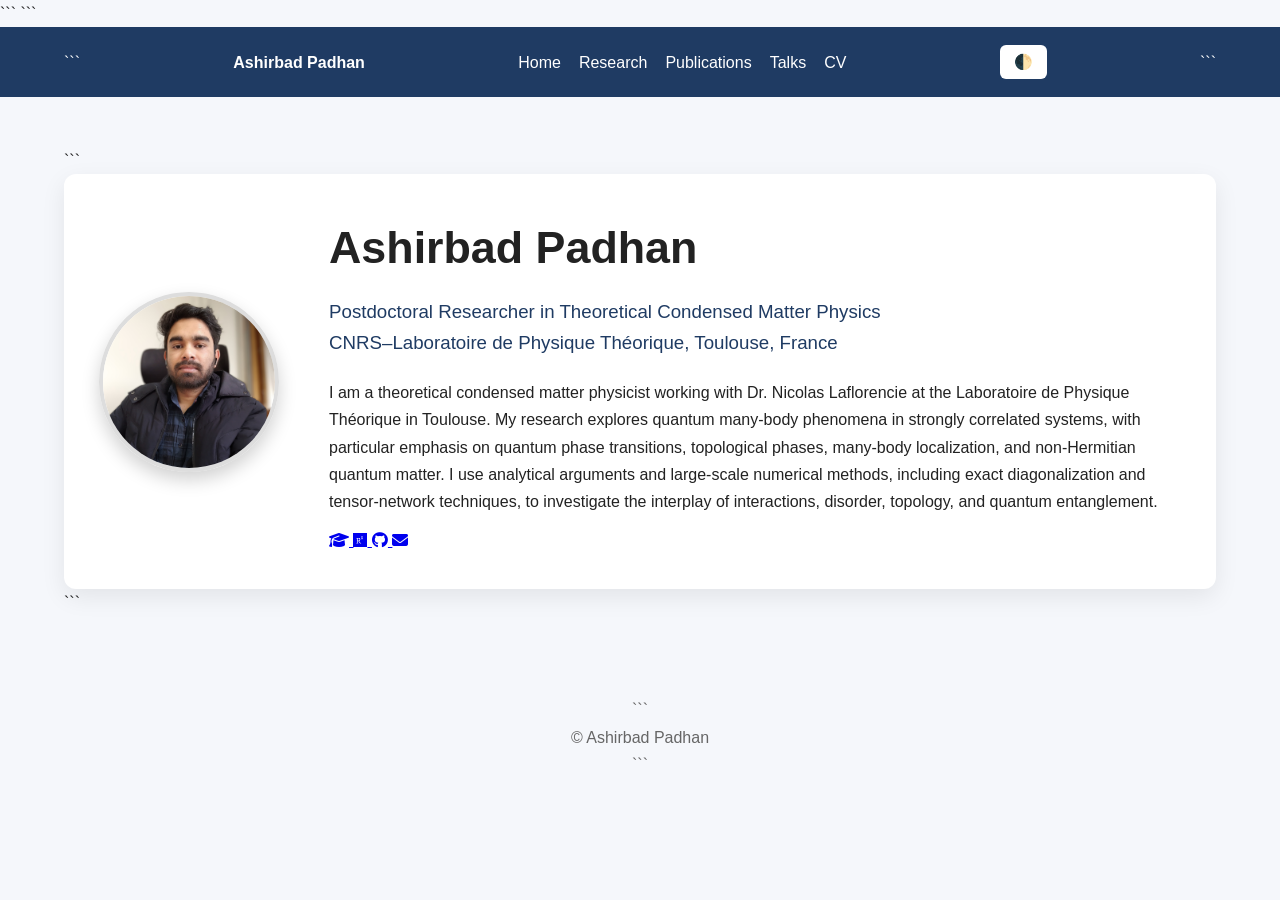
==== index.html @ 288f7435 "Refactor index.html for improved structure and semantics" ====
<!doctype html>

<html lang="en">

<head>

```
<meta charset="utf-8">
<meta name="viewport" content="width=device-width, initial-scale=1">

<title>Ashirbad Padhan | Home</title>

<!-- Font Awesome -->
<link rel="stylesheet"
      href="https://cdnjs.cloudflare.com/ajax/libs/font-awesome/6.7.2/css/all.min.css">

<link rel="stylesheet" href="assets/css/style.css">
<script defer src="assets/js/main.js"></script>
```

</head>

<body>

<header>

```
<div><b>Ashirbad Padhan</b></div>

<nav>
    <a href="/">Home</a>
    <a href="/research/">Research</a>
    <a href="/publications/">Publications</a>
    <a href="/talks/">Talks</a>
    <a href="/cv/">CV</a>
</nav>

<button id="theme" aria-label="Toggle dark mode">🌓</button>
```

</header>

<main>

```
<div class="card">

    <div class="hero">

        <img src="assets/img/photo.jpg" alt="Portrait of Ashirbad Padhan">

        <div>

            <h1>Ashirbad Padhan</h1>

            <h3>
                Postdoctoral Researcher in Theoretical Condensed Matter Physics<br>
                CNRS–Laboratoire de Physique Théorique, Toulouse, France
            </h3>

            <p>
                I am a theoretical condensed matter physicist working with
                Dr. Nicolas Laflorencie at the Laboratoire de Physique Théorique
                in Toulouse. My research explores quantum many-body phenomena in
                strongly correlated systems, with particular emphasis on quantum
                phase transitions, topological phases, many-body localization,
                and non-Hermitian quantum matter. I use analytical arguments and
                large-scale numerical methods, including exact diagonalization
                and tensor-network techniques, to investigate the interplay of
                interactions, disorder, topology, and quantum entanglement.
            </p>

            <!-- Social Icons -->

            <div class="social-links">

                <a href="https://scholar.google.com/citations?user=vPQZAQsAAAAJ&hl=en"
                   target="_blank"
                   rel="noopener noreferrer"
                   title="Google Scholar"
                   aria-label="Google Scholar">
                    <i class="fas fa-graduation-cap"></i>
                </a>

                <a href="https://www.researchgate.net/profile/Ashirbad-Padhan-2"
                   target="_blank"
                   rel="noopener noreferrer"
                   title="ResearchGate"
                   aria-label="ResearchGate">
                    <i class="fab fa-researchgate"></i>
                </a>

                <a href="https://github.com/abdpdn"
                   target="_blank"
                   rel="noopener noreferrer"
                   title="GitHub"
                   aria-label="GitHub">
                    <i class="fab fa-github"></i>
                </a>

                <a href="mailto:ashirbad.padhan@lpt.ups-tlse.fr"
                   title="Email"
                   aria-label="Email Ashirbad Padhan">
                    <i class="fas fa-envelope"></i>
                </a>

            </div>

        </div>

    </div>

</div>
```

</main>

<footer>

```
<p>© Ashirbad Padhan</p>
```

</footer>

</body>

</html>
---- assets/css/style.css ----
/* ===========================
   Academic Website CSS
   =========================== */

*{
    margin:0;
    padding:0;
    box-sizing:border-box;
}

html{
    background:#f5f7fb;
    color:#222;
}

body{
    font-family:Arial, Helvetica, sans-serif;
    background:inherit;
    color:inherit;
    line-height:1.7;
    transition:background .3s ease,color .3s ease;
}

/* ================= Header ================= */

header{
    background:#1f3b63;
    color:white;
    padding:18px 5%;
    display:flex;
    justify-content:space-between;
    align-items:center;
    position:sticky;
    top:0;
    z-index:1000;
    transition:background .3s ease;
}

header h1{
    font-size:1.5rem;
}

nav{
    display:flex;
    gap:18px;
}

nav a{
    color:white;
    text-decoration:none;
    font-weight:500;
    transition:color .25s;
}

nav a:hover{
    color:#d8e7ff;
}

/* ================= Main ================= */

main{
    width:90%;
    max-width:1200px;
    margin:50px auto;
}

/* ================= Cards ================= */

.card{
    background:white;
    padding:35px;
    border-radius:12px;
    box-shadow:0 8px 24px rgba(0,0,0,.08);
    transition:background .3s ease,color .3s ease;
}

/* ================= Hero ================= */

.hero{
    display:flex;
    align-items:center;
    gap:50px;
}

.hero img{
    width:180px;
    height:180px;
    object-fit:cover;
    border-radius:50%;
    border:4px solid #dddddd;
    box-shadow:0 8px 18px rgba(0,0,0,.18);
    flex-shrink:0;
}

.hero h1{
    font-size:2.8rem;
    margin-bottom:10px;
}

.hero h3{
    color:#1f3b63;
    font-weight:500;
    margin-bottom:20px;
    transition:color .3s ease;
}

.hero p{
    margin-bottom:12px;
}


<!-- Social Icons -->

<div class="social-links">

    <a href="https://scholar.google.com/citations?user=vPQZAQsAAAAJ&hl=en"
       target="_blank"
       title="Google Scholar">
        <i class="fas fa-graduation-cap"></i>
    </a>

    <a href="https://orcid.org/0000-0002-5118-7982"
       target="_blank"
       title="ORCID">
        <i class="fab fa-orcid"></i>
    </a>

    <a href="https://arxiv.org/search/?query=Ashirbad+Padhan&searchtype=author"
       target="_blank"
       title="arXiv">
        <i class="ai ai-arxiv"></i>
    </a>

    <a href="https://www.researchgate.net/profile/Ashirbad-Padhan-2"
       target="_blank"
       title="ResearchGate">
        <i class="fab fa-researchgate"></i>
    </a>

    <a href="https://github.com/abdpdn"
       target="_blank"
       title="GitHub">
        <i class="fab fa-github"></i>
    </a>

    <a href="mailto:padhanashirbad@gmail.com"
       title="Email">
        <i class="fas fa-envelope"></i>
    </a>

</div>


/* ================= Lists ================= */

ul,
ol{
    padding-left:24px;
}

li{
    margin-bottom:8px;
}

/* ================= Buttons ================= */

button{
    cursor:pointer;
    border:none;
    background:white;
    padding:8px 14px;
    border-radius:6px;
    font-size:15px;
    transition:background .3s ease,color .3s ease;
}

/* ================= Footer ================= */

footer{
    text-align:center;
    padding:30px;
    color:#666;
    margin-top:50px;
    transition:color .3s ease;
}

/* ================= Dark Mode ================= */

html.dark{
    background:#111;
    color:#eeeeee;
}

html.dark header{
    background:#000;
}

html.dark .card{
    background:#1d1d1d;
    color:#eeeeee;
}

html.dark nav a{
    color:white;
}

html.dark nav a:hover{
    color:#7eb7ff;
}

html.dark .hero h3{
    color:#7eb7ff;
}

html.dark button{
    background:#333;
    color:white;
}

html.dark footer{
    color:#bdbdbd;
}

/* ================= Tablet ================= */

@media (max-width:900px){

    main{
        width:94%;
    }

    .hero{
        gap:30px;
    }

    .hero img{
        width:160px;
        height:160px;
    }

}

/* ================= Mobile ================= */

@media (max-width:768px){

    header{
        flex-direction:column;
        gap:15px;
        text-align:center;
    }

    nav{
        flex-wrap:wrap;
        justify-content:center;
    }

    .hero{
        flex-direction:column;
        text-align:center;
    }

    .hero img{
        width:150px;
        height:150px;
    }

    .hero h1{
        font-size:2rem;
    }

    .hero h3{
        font-size:1.2rem;
    }

    .card{
        padding:25px;
    }

}
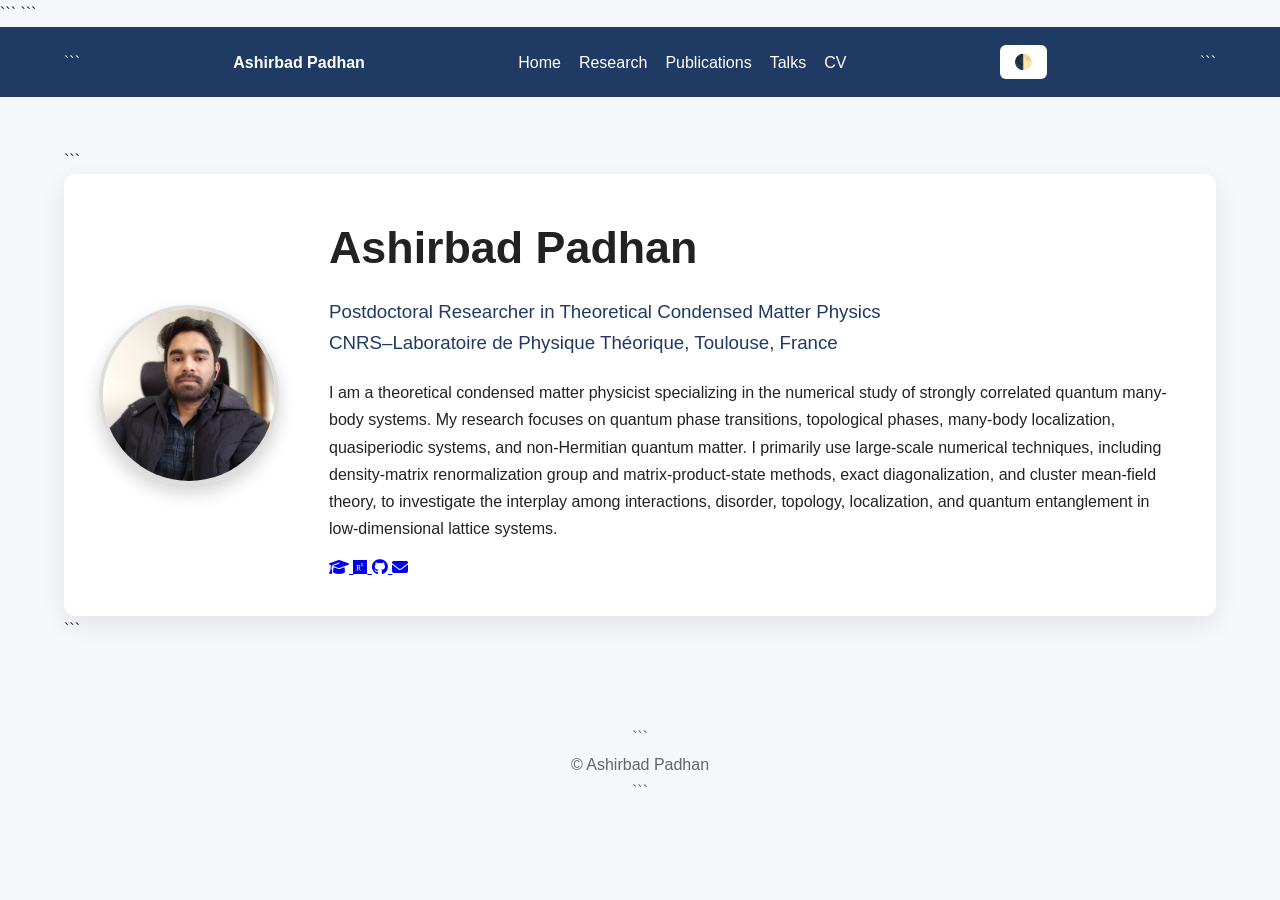
==== commit 85279f76: "Update index.html" ====
--- a/index.html
+++ b/index.html
@@ -47,7 +47,8 @@
 
     <div class="hero">
 
-        <img src="assets/img/photo.jpg" alt="Portrait of Ashirbad Padhan">
+        <img src="assets/img/photo.jpg"
+             alt="Portrait of Ashirbad Padhan">
 
         <div>
 
@@ -59,18 +60,20 @@
             </h3>
 
             <p>
-                I am a theoretical condensed matter physicist working with
-                Dr. Nicolas Laflorencie at the Laboratoire de Physique Théorique
-                in Toulouse. My research explores quantum many-body phenomena in
-                strongly correlated systems, with particular emphasis on quantum
-                phase transitions, topological phases, many-body localization,
-                and non-Hermitian quantum matter. I use analytical arguments and
-                large-scale numerical methods, including exact diagonalization
-                and tensor-network techniques, to investigate the interplay of
-                interactions, disorder, topology, and quantum entanglement.
+                I am a theoretical condensed matter physicist specializing in
+                the numerical study of strongly correlated quantum many-body
+                systems. My research focuses on quantum phase transitions,
+                topological phases, many-body localization, quasiperiodic
+                systems, and non-Hermitian quantum matter. I primarily use
+                large-scale numerical techniques, including density-matrix
+                renormalization group and matrix-product-state methods, exact
+                diagonalization, and cluster mean-field theory, to investigate
+                the interplay among interactions, disorder, topology,
+                localization, and quantum entanglement in low-dimensional
+                lattice systems.
             </p>
 
-            <!-- Social Icons -->
+            <!-- Social Links -->
 
             <div class="social-links">
 
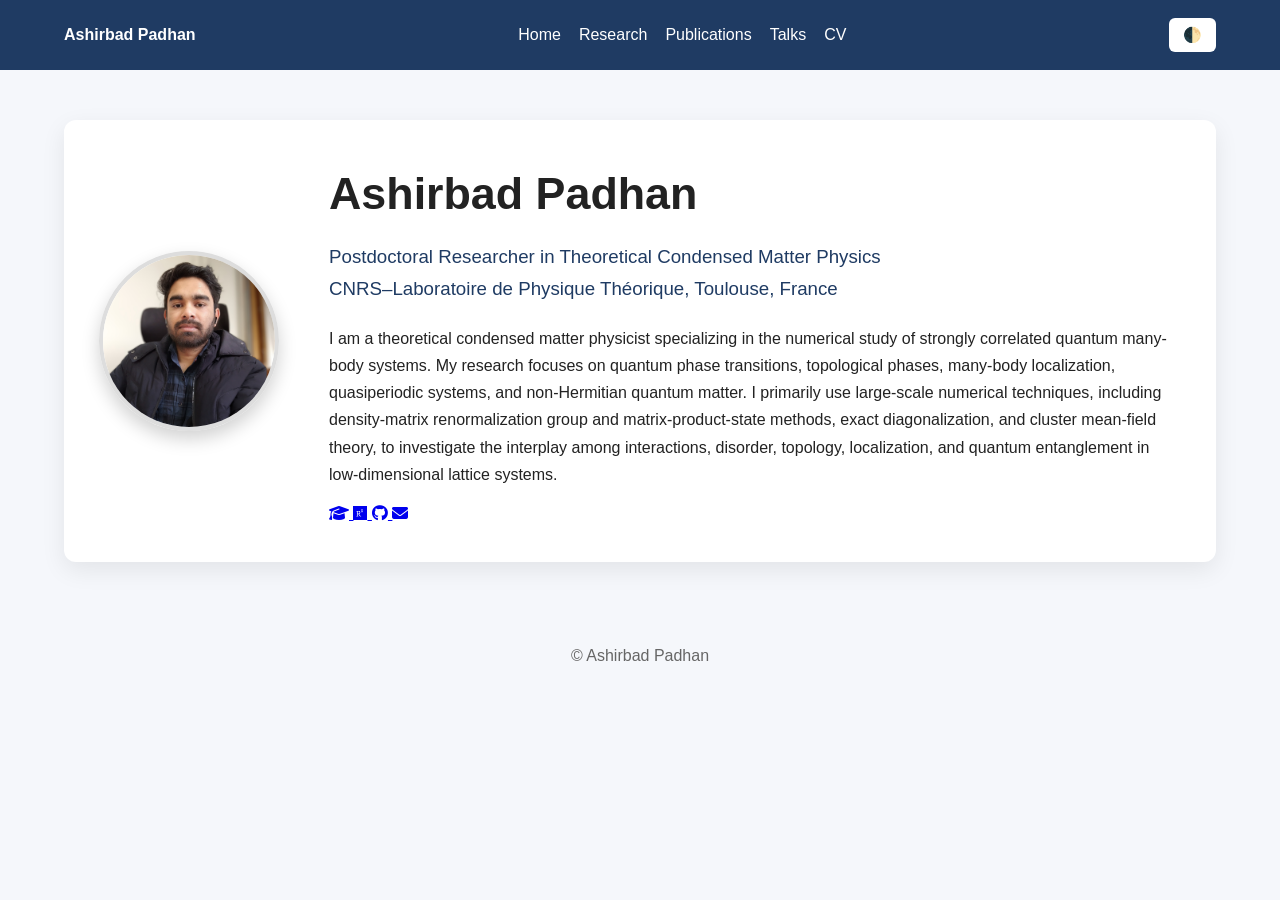
==== commit 44e27e55: "Update index.html" ====
--- a/index.html
+++ b/index.html
@@ -1,22 +1,19 @@
 <!doctype html>
-
 <html lang="en">
 
 <head>
 
-```
-<meta charset="utf-8">
-<meta name="viewport" content="width=device-width, initial-scale=1">
+    <meta charset="utf-8">
+    <meta name="viewport" content="width=device-width, initial-scale=1">
 
-<title>Ashirbad Padhan | Home</title>
+    <title>Ashirbad Padhan | Home</title>
 
-<!-- Font Awesome -->
-<link rel="stylesheet"
-      href="https://cdnjs.cloudflare.com/ajax/libs/font-awesome/6.7.2/css/all.min.css">
+    <!-- Font Awesome -->
+    <link rel="stylesheet"
+          href="https://cdnjs.cloudflare.com/ajax/libs/font-awesome/6.7.2/css/all.min.css">
 
-<link rel="stylesheet" href="assets/css/style.css">
-<script defer src="assets/js/main.js"></script>
-```
+    <link rel="stylesheet" href="assets/css/style.css">
+    <script defer src="assets/js/main.js"></script>
 
 </head>
 
@@ -24,88 +21,87 @@
 
 <header>
 
-```
-<div><b>Ashirbad Padhan</b></div>
+    <div><b>Ashirbad Padhan</b></div>
 
-<nav>
-    <a href="/">Home</a>
-    <a href="/research/">Research</a>
-    <a href="/publications/">Publications</a>
-    <a href="/talks/">Talks</a>
-    <a href="/cv/">CV</a>
-</nav>
+    <nav>
+        <a href="/">Home</a>
+        <a href="/research/">Research</a>
+        <a href="/publications/">Publications</a>
+        <a href="/talks/">Talks</a>
+        <a href="/cv/">CV</a>
+    </nav>
 
-<button id="theme" aria-label="Toggle dark mode">🌓</button>
-```
+    <button id="theme" aria-label="Toggle dark mode">🌓</button>
 
 </header>
 
 <main>
 
-```
-<div class="card">
+    <div class="card">
 
-    <div class="hero">
+        <div class="hero">
 
-        <img src="assets/img/photo.jpg"
-             alt="Portrait of Ashirbad Padhan">
+            <img src="assets/img/photo.jpg"
+                 alt="Portrait of Ashirbad Padhan">
 
-        <div>
+            <div>
 
-            <h1>Ashirbad Padhan</h1>
+                <h1>Ashirbad Padhan</h1>
 
-            <h3>
-                Postdoctoral Researcher in Theoretical Condensed Matter Physics<br>
-                CNRS–Laboratoire de Physique Théorique, Toulouse, France
-            </h3>
+                <h3>
+                    Postdoctoral Researcher in Theoretical Condensed Matter Physics<br>
+                    CNRS–Laboratoire de Physique Théorique, Toulouse, France
+                </h3>
 
-            <p>
-                I am a theoretical condensed matter physicist specializing in
-                the numerical study of strongly correlated quantum many-body
-                systems. My research focuses on quantum phase transitions,
-                topological phases, many-body localization, quasiperiodic
-                systems, and non-Hermitian quantum matter. I primarily use
-                large-scale numerical techniques, including density-matrix
-                renormalization group and matrix-product-state methods, exact
-                diagonalization, and cluster mean-field theory, to investigate
-                the interplay among interactions, disorder, topology,
-                localization, and quantum entanglement in low-dimensional
-                lattice systems.
-            </p>
+                <p>
+                    I am a theoretical condensed matter physicist specializing in
+                    the numerical study of strongly correlated quantum many-body
+                    systems. My research focuses on quantum phase transitions,
+                    topological phases, many-body localization, quasiperiodic
+                    systems, and non-Hermitian quantum matter. I primarily use
+                    large-scale numerical techniques, including density-matrix
+                    renormalization group and matrix-product-state methods, exact
+                    diagonalization, and cluster mean-field theory, to investigate
+                    the interplay among interactions, disorder, topology,
+                    localization, and quantum entanglement in low-dimensional
+                    lattice systems.
+                </p>
 
-            <!-- Social Links -->
+                <!-- Social Links -->
 
-            <div class="social-links">
+                <div class="social-links">
 
-                <a href="https://scholar.google.com/citations?user=vPQZAQsAAAAJ&hl=en"
-                   target="_blank"
-                   rel="noopener noreferrer"
-                   title="Google Scholar"
-                   aria-label="Google Scholar">
-                    <i class="fas fa-graduation-cap"></i>
-                </a>
+                    <a href="https://scholar.google.com/citations?user=vPQZAQsAAAAJ&hl=en"
+                       target="_blank"
+                       rel="noopener noreferrer"
+                       title="Google Scholar"
+                       aria-label="Google Scholar">
+                        <i class="fas fa-graduation-cap"></i>
+                    </a>
 
-                <a href="https://www.researchgate.net/profile/Ashirbad-Padhan-2"
-                   target="_blank"
-                   rel="noopener noreferrer"
-                   title="ResearchGate"
-                   aria-label="ResearchGate">
-                    <i class="fab fa-researchgate"></i>
-                </a>
+                    <a href="https://www.researchgate.net/profile/Ashirbad-Padhan-2"
+                       target="_blank"
+                       rel="noopener noreferrer"
+                       title="ResearchGate"
+                       aria-label="ResearchGate">
+                        <i class="fab fa-researchgate"></i>
+                    </a>
 
-                <a href="https://github.com/abdpdn"
-                   target="_blank"
-                   rel="noopener noreferrer"
-                   title="GitHub"
-                   aria-label="GitHub">
-                    <i class="fab fa-github"></i>
-                </a>
+                    <a href="https://github.com/abdpdn"
+                       target="_blank"
+                       rel="noopener noreferrer"
+                       title="GitHub"
+                       aria-label="GitHub">
+                        <i class="fab fa-github"></i>
+                    </a>
 
-                <a href="mailto:ashirbad.padhan@lpt.ups-tlse.fr"
-                   title="Email"
-                   aria-label="Email Ashirbad Padhan">
-                    <i class="fas fa-envelope"></i>
-                </a>
+                    <a href="mailto:ashirbad.padhan@lpt.ups-tlse.fr"
+                       title="Email"
+                       aria-label="Email Ashirbad Padhan">
+                        <i class="fas fa-envelope"></i>
+                    </a>
+
+                </div>
 
             </div>
 
@@ -113,16 +109,11 @@
 
     </div>
 
-</div>
-```
-
 </main>
 
 <footer>
 
-```
-<p>© Ashirbad Padhan</p>
-```
+    <p>© Ashirbad Padhan</p>
 
 </footer>
 
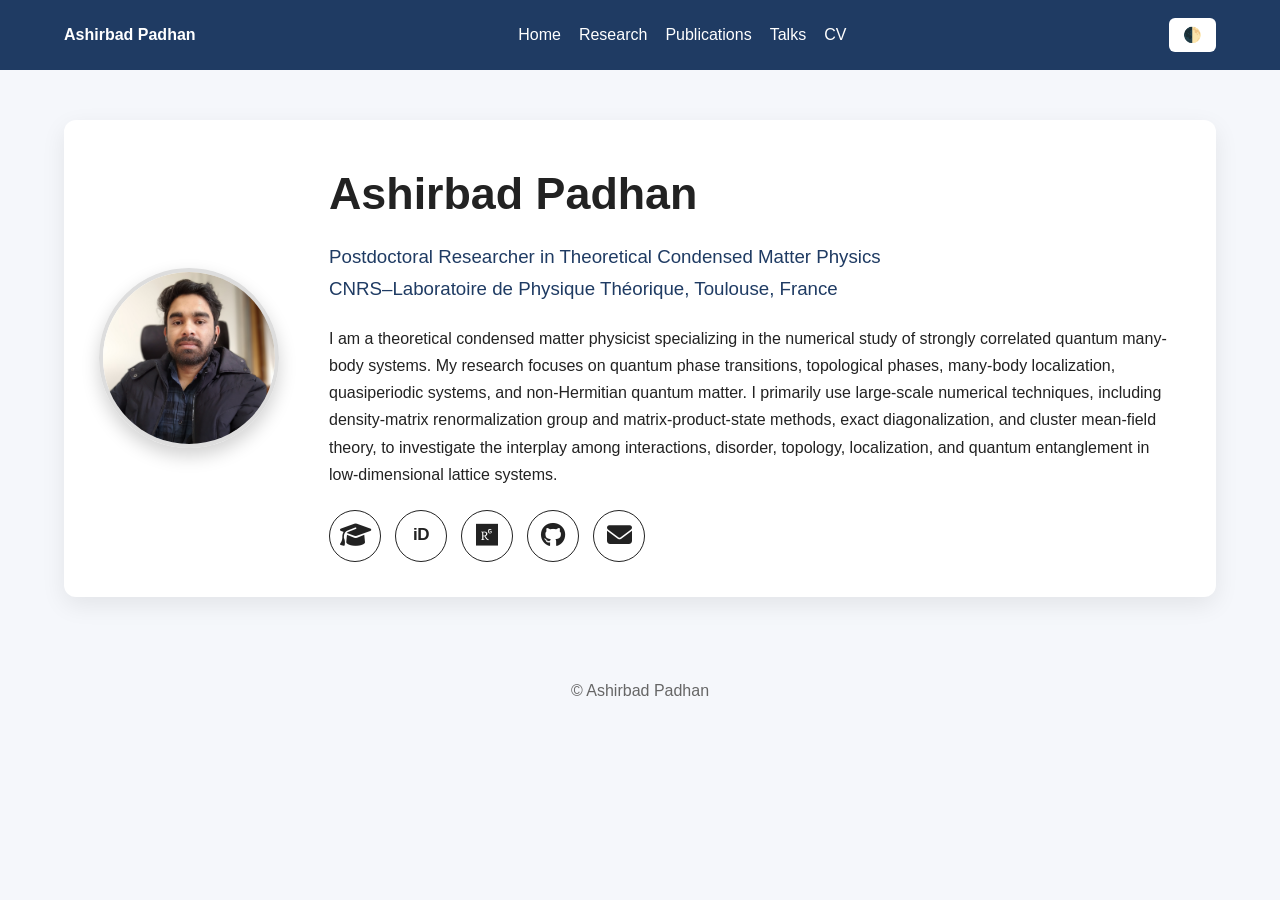
==== commit 90d84cb2: "Update index.html" ====
--- a/index.html
+++ b/index.html
@@ -14,6 +14,52 @@
 
     <link rel="stylesheet" href="assets/css/style.css">
     <script defer src="assets/js/main.js"></script>
+
+    <style>
+        .social-links {
+            display: flex;
+            flex-wrap: wrap;
+            gap: 14px;
+            margin-top: 22px;
+        }
+
+        .social-links a,
+        .social-links a:visited {
+            display: inline-flex;
+            align-items: center;
+            justify-content: center;
+            width: 52px;
+            height: 52px;
+            border: 1px solid currentColor;
+            border-radius: 50%;
+            color: inherit;
+            text-decoration: none;
+            font-size: 25px;
+            transition:
+                transform 0.2s ease,
+                background-color 0.2s ease,
+                box-shadow 0.2s ease;
+        }
+
+        .social-links a:hover,
+        .social-links a:focus-visible {
+            transform: translateY(-3px);
+            background-color: rgba(127, 127, 127, 0.12);
+            box-shadow: 0 5px 14px rgba(0, 0, 0, 0.16);
+            outline: none;
+        }
+
+        .social-links a:active {
+            transform: translateY(0);
+        }
+
+        .orcid-icon {
+            font-family: Arial, sans-serif;
+            font-size: 17px;
+            font-weight: 700;
+            letter-spacing: -0.5px;
+        }
+    </style>
 
 </head>
 
@@ -76,7 +122,15 @@
                        rel="noopener noreferrer"
                        title="Google Scholar"
                        aria-label="Google Scholar">
-                        <i class="fas fa-graduation-cap"></i>
+                        <i class="fas fa-graduation-cap" aria-hidden="true"></i>
+                    </a>
+
+                    <a href="https://orcid.org/0000-0002-5118-7982"
+                       target="_blank"
+                       rel="noopener noreferrer"
+                       title="ORCID"
+                       aria-label="ORCID">
+                        <span class="orcid-icon" aria-hidden="true">iD</span>
                     </a>
 
                     <a href="https://www.researchgate.net/profile/Ashirbad-Padhan-2"
@@ -84,7 +138,7 @@
                        rel="noopener noreferrer"
                        title="ResearchGate"
                        aria-label="ResearchGate">
-                        <i class="fab fa-researchgate"></i>
+                        <i class="fab fa-researchgate" aria-hidden="true"></i>
                     </a>
 
                     <a href="https://github.com/abdpdn"
@@ -92,13 +146,13 @@
                        rel="noopener noreferrer"
                        title="GitHub"
                        aria-label="GitHub">
-                        <i class="fab fa-github"></i>
+                        <i class="fab fa-github" aria-hidden="true"></i>
                     </a>
 
                     <a href="mailto:ashirbad.padhan@lpt.ups-tlse.fr"
                        title="Email"
                        aria-label="Email Ashirbad Padhan">
-                        <i class="fas fa-envelope"></i>
+                        <i class="fas fa-envelope" aria-hidden="true"></i>
                     </a>
 
                 </div>
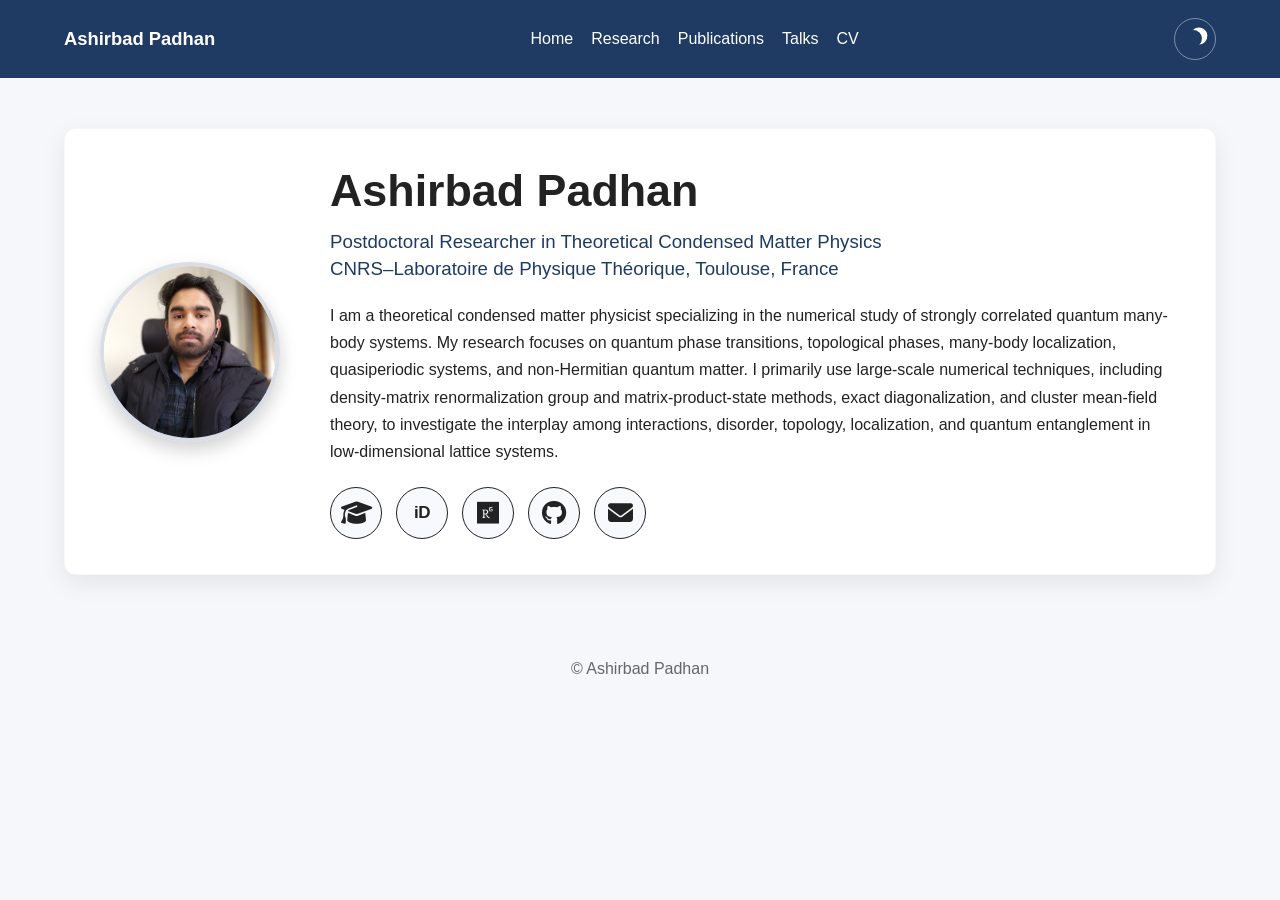
==== commit 4c4bb898: "Implement dark mode theme detection Added theme detection script for dark mode support." ====
--- a/index.html
+++ b/index.html
@@ -12,8 +12,14 @@
     <link rel="stylesheet"
           href="https://cdnjs.cloudflare.com/ajax/libs/font-awesome/6.7.2/css/all.min.css">
 
-    <link rel="stylesheet" href="assets/css/style.css">
-    <script defer src="assets/js/main.js"></script>
+   <script>
+    if (localStorage.getItem("theme") === "dark") {
+        document.documentElement.classList.add("dark");
+    }
+</script>
+
+<link rel="stylesheet" href="/assets/css/style.css">
+<script defer src="/assets/js/main.js"></script>
 
     <style>
         .social-links {
--- a/assets/css/style.css
+++ b/assets/css/style.css
@@ -2,279 +2,436 @@
    Academic Website CSS
    =========================== */
 
-*{
-    margin:0;
-    padding:0;
-    box-sizing:border-box;
-}
-
-html{
-    background:#f5f7fb;
-    color:#222;
-}
-
-body{
-    font-family:Arial, Helvetica, sans-serif;
-    background:inherit;
-    color:inherit;
-    line-height:1.7;
-    transition:background .3s ease,color .3s ease;
+* {
+    margin: 0;
+    padding: 0;
+    box-sizing: border-box;
+}
+
+:root {
+    --page-bg: #f5f7fb;
+    --text-color: #222222;
+    --header-bg: #1f3b63;
+    --header-text: #ffffff;
+    --card-bg: #ffffff;
+    --heading-color: #1f3b63;
+    --muted-text: #666666;
+    --border-color: #d8dde6;
+    --icon-bg: #f7f9fc;
+    --icon-color: #1f3b63;
+    --icon-border: #c9d2df;
+    --icon-hover-bg: #e9eef6;
+    --shadow: 0 8px 24px rgba(0, 0, 0, 0.08);
+}
+
+html {
+    background: var(--page-bg);
+    color: var(--text-color);
+    scroll-behavior: smooth;
+}
+
+body {
+    min-height: 100vh;
+    font-family: Arial, Helvetica, sans-serif;
+    background: inherit;
+    color: inherit;
+    line-height: 1.7;
+    transition: background 0.3s ease, color 0.3s ease;
 }
 
 /* ================= Header ================= */
 
-header{
-    background:#1f3b63;
-    color:white;
-    padding:18px 5%;
-    display:flex;
-    justify-content:space-between;
-    align-items:center;
-    position:sticky;
-    top:0;
-    z-index:1000;
-    transition:background .3s ease;
-}
-
-header h1{
-    font-size:1.5rem;
-}
-
-nav{
-    display:flex;
-    gap:18px;
-}
-
-nav a{
-    color:white;
-    text-decoration:none;
-    font-weight:500;
-    transition:color .25s;
-}
-
-nav a:hover{
-    color:#d8e7ff;
+header {
+    background: var(--header-bg);
+    color: var(--header-text);
+    padding: 18px 5%;
+    display: flex;
+    justify-content: space-between;
+    align-items: center;
+    gap: 24px;
+    position: sticky;
+    top: 0;
+    z-index: 1000;
+    transition: background 0.3s ease, color 0.3s ease;
+}
+
+header > div {
+    font-size: 1.15rem;
+    white-space: nowrap;
+}
+
+header h1 {
+    font-size: 1.5rem;
+}
+
+nav {
+    display: flex;
+    align-items: center;
+    gap: 18px;
+}
+
+nav a,
+nav a:visited {
+    color: var(--header-text);
+    text-decoration: none;
+    font-weight: 500;
+    transition: opacity 0.2s ease;
+}
+
+nav a:hover,
+nav a:focus-visible {
+    opacity: 0.75;
+}
+
+nav a:focus-visible {
+    outline: 2px solid currentColor;
+    outline-offset: 4px;
+    border-radius: 2px;
+}
+
+/* ================= Theme Toggle ================= */
+
+#theme {
+    position: relative;
+    width: 42px;
+    height: 42px;
+    padding: 0;
+    flex-shrink: 0;
+    border: 1px solid rgba(255, 255, 255, 0.42);
+    border-radius: 50%;
+    background: transparent;
+    color: #ffffff;
+    cursor: pointer;
+    font-size: 0;
+    line-height: 1;
+    transition:
+        background 0.2s ease,
+        border-color 0.2s ease,
+        transform 0.2s ease;
+}
+
+#theme:hover {
+    background: rgba(255, 255, 255, 0.10);
+    border-color: rgba(255, 255, 255, 0.72);
+}
+
+#theme:focus-visible {
+    outline: 2px solid #ffffff;
+    outline-offset: 3px;
+}
+
+#theme:active {
+    transform: scale(0.94);
+}
+
+/* Moon icon in light mode */
+#theme::before {
+    content: "";
+    position: absolute;
+    width: 17px;
+    height: 17px;
+    top: 11px;
+    left: 10px;
+    border-radius: 50%;
+    background: transparent;
+    box-shadow: 6px 0 0 0 currentColor;
+    transform: rotate(-25deg);
+    transition:
+        transform 0.25s ease,
+        box-shadow 0.25s ease,
+        background 0.25s ease;
+}
+
+/* Sun icon in dark mode */
+html.dark #theme::before {
+    width: 14px;
+    height: 14px;
+    top: 13px;
+    left: 13px;
+    background: currentColor;
+    box-shadow:
+        0 -9px 0 -6px currentColor,
+        0 9px 0 -6px currentColor,
+        9px 0 0 -6px currentColor,
+        -9px 0 0 -6px currentColor,
+        6px 6px 0 -6px currentColor,
+        -6px -6px 0 -6px currentColor,
+        6px -6px 0 -6px currentColor,
+        -6px 6px 0 -6px currentColor;
+    transform: rotate(0deg);
 }
 
 /* ================= Main ================= */
 
-main{
-    width:90%;
-    max-width:1200px;
-    margin:50px auto;
+main {
+    width: 90%;
+    max-width: 1200px;
+    margin: 50px auto;
 }
 
 /* ================= Cards ================= */
 
-.card{
-    background:white;
-    padding:35px;
-    border-radius:12px;
-    box-shadow:0 8px 24px rgba(0,0,0,.08);
-    transition:background .3s ease,color .3s ease;
+.card {
+    background: var(--card-bg);
+    padding: 35px;
+    border: 1px solid rgba(0, 0, 0, 0.03);
+    border-radius: 12px;
+    box-shadow: var(--shadow);
+    transition:
+        background 0.3s ease,
+        color 0.3s ease,
+        border-color 0.3s ease;
+}
+
+.card h1 {
+    margin-bottom: 22px;
+}
+
+.card h2 {
+    margin-top: 28px;
+    margin-bottom: 12px;
+    color: var(--heading-color);
+    font-size: 1.35rem;
+    transition: color 0.3s ease;
+}
+
+.card p + p {
+    margin-top: 12px;
 }
 
 /* ================= Hero ================= */
 
-.hero{
-    display:flex;
-    align-items:center;
-    gap:50px;
-}
-
-.hero img{
-    width:180px;
-    height:180px;
-    object-fit:cover;
-    border-radius:50%;
-    border:4px solid #dddddd;
-    box-shadow:0 8px 18px rgba(0,0,0,.18);
-    flex-shrink:0;
-}
-
-.hero h1{
-    font-size:2.8rem;
-    margin-bottom:10px;
-}
-
-.hero h3{
-    color:#1f3b63;
-    font-weight:500;
-    margin-bottom:20px;
-    transition:color .3s ease;
-}
-
-.hero p{
-    margin-bottom:12px;
-}
-
-
-<!-- Social Icons -->
-
-<div class="social-links">
-
-    <a href="https://scholar.google.com/citations?user=vPQZAQsAAAAJ&hl=en"
-       target="_blank"
-       title="Google Scholar">
-        <i class="fas fa-graduation-cap"></i>
-    </a>
-
-    <a href="https://orcid.org/0000-0002-5118-7982"
-       target="_blank"
-       title="ORCID">
-        <i class="fab fa-orcid"></i>
-    </a>
-
-    <a href="https://arxiv.org/search/?query=Ashirbad+Padhan&searchtype=author"
-       target="_blank"
-       title="arXiv">
-        <i class="ai ai-arxiv"></i>
-    </a>
-
-    <a href="https://www.researchgate.net/profile/Ashirbad-Padhan-2"
-       target="_blank"
-       title="ResearchGate">
-        <i class="fab fa-researchgate"></i>
-    </a>
-
-    <a href="https://github.com/abdpdn"
-       target="_blank"
-       title="GitHub">
-        <i class="fab fa-github"></i>
-    </a>
-
-    <a href="mailto:padhanashirbad@gmail.com"
-       title="Email">
-        <i class="fas fa-envelope"></i>
-    </a>
-
-</div>
-
+.hero {
+    display: flex;
+    align-items: center;
+    gap: 50px;
+}
+
+.hero img {
+    width: 180px;
+    height: 180px;
+    object-fit: cover;
+    border-radius: 50%;
+    border: 4px solid var(--border-color);
+    box-shadow: 0 8px 18px rgba(0, 0, 0, 0.18);
+    flex-shrink: 0;
+    transition: border-color 0.3s ease;
+}
+
+.hero h1 {
+    font-size: 2.8rem;
+    margin-bottom: 10px;
+    line-height: 1.2;
+}
+
+.hero h3 {
+    color: var(--heading-color);
+    font-weight: 500;
+    margin-bottom: 20px;
+    line-height: 1.45;
+    transition: color 0.3s ease;
+}
+
+.hero p {
+    margin-bottom: 12px;
+}
+
+/* ================= Social Links ================= */
+
+.social-links {
+    display: flex;
+    flex-wrap: wrap;
+    gap: 12px;
+    margin-top: 22px;
+}
+
+.social-links a,
+.social-links a:visited {
+    display: inline-flex;
+    align-items: center;
+    justify-content: center;
+    width: 48px;
+    height: 48px;
+    border: 1px solid var(--icon-border);
+    border-radius: 50%;
+    background: var(--icon-bg);
+    color: var(--icon-color);
+    text-decoration: none;
+    font-size: 23px;
+    transition:
+        transform 0.2s ease,
+        background 0.2s ease,
+        color 0.2s ease,
+        border-color 0.2s ease,
+        box-shadow 0.2s ease;
+}
+
+.social-links a:hover,
+.social-links a:focus-visible {
+    transform: translateY(-2px);
+    background: var(--icon-hover-bg);
+    border-color: var(--icon-color);
+    box-shadow: 0 5px 13px rgba(0, 0, 0, 0.12);
+}
+
+.social-links a:focus-visible {
+    outline: 2px solid var(--icon-color);
+    outline-offset: 3px;
+}
+
+.social-links a:active {
+    transform: translateY(0);
+}
+
+.social-links i,
+.social-links svg {
+    color: inherit;
+    fill: currentColor;
+}
+
+/* ================= Links ================= */
+
+main a,
+main a:visited {
+    color: var(--heading-color);
+}
+
+main a:hover {
+    text-decoration-thickness: 2px;
+}
 
 /* ================= Lists ================= */
 
 ul,
-ol{
-    padding-left:24px;
-}
-
-li{
-    margin-bottom:8px;
-}
-
-/* ================= Buttons ================= */
-
-button{
-    cursor:pointer;
-    border:none;
-    background:white;
-    padding:8px 14px;
-    border-radius:6px;
-    font-size:15px;
-    transition:background .3s ease,color .3s ease;
+ol {
+    padding-left: 24px;
+}
+
+li {
+    margin-bottom: 8px;
 }
 
 /* ================= Footer ================= */
 
-footer{
-    text-align:center;
-    padding:30px;
-    color:#666;
-    margin-top:50px;
-    transition:color .3s ease;
+footer {
+    text-align: center;
+    padding: 30px;
+    color: var(--muted-text);
+    margin-top: 50px;
+    transition: color 0.3s ease;
 }
 
 /* ================= Dark Mode ================= */
 
-html.dark{
-    background:#111;
-    color:#eeeeee;
-}
-
-html.dark header{
-    background:#000;
-}
-
-html.dark .card{
-    background:#1d1d1d;
-    color:#eeeeee;
-}
-
-html.dark nav a{
-    color:white;
-}
-
-html.dark nav a:hover{
-    color:#7eb7ff;
-}
-
-html.dark .hero h3{
-    color:#7eb7ff;
-}
-
-html.dark button{
-    background:#333;
-    color:white;
-}
-
-html.dark footer{
-    color:#bdbdbd;
+html.dark {
+    --page-bg: #101214;
+    --text-color: #e8e8e8;
+    --header-bg: #0b0d10;
+    --header-text: #f5f5f5;
+    --card-bg: #1a1d21;
+    --heading-color: #a9c7eb;
+    --muted-text: #aeb4bc;
+    --border-color: #424851;
+    --icon-bg: #20242a;
+    --icon-color: #d9e4f2;
+    --icon-border: #4b535e;
+    --icon-hover-bg: #2a3037;
+    --shadow: 0 8px 26px rgba(0, 0, 0, 0.30);
+}
+
+html.dark .card {
+    border-color: rgba(255, 255, 255, 0.06);
+}
+
+html.dark nav a,
+html.dark nav a:visited {
+    color: var(--header-text);
+}
+
+html.dark .hero img {
+    box-shadow: 0 8px 20px rgba(0, 0, 0, 0.42);
 }
 
 /* ================= Tablet ================= */
 
-@media (max-width:900px){
-
-    main{
-        width:94%;
-    }
-
-    .hero{
-        gap:30px;
-    }
-
-    .hero img{
-        width:160px;
-        height:160px;
-    }
-
+@media (max-width: 900px) {
+
+    main {
+        width: 94%;
+    }
+
+    .hero {
+        gap: 30px;
+    }
+
+    .hero img {
+        width: 160px;
+        height: 160px;
+    }
 }
 
 /* ================= Mobile ================= */
 
-@media (max-width:768px){
-
-    header{
-        flex-direction:column;
-        gap:15px;
-        text-align:center;
-    }
-
-    nav{
-        flex-wrap:wrap;
-        justify-content:center;
-    }
-
-    .hero{
-        flex-direction:column;
-        text-align:center;
-    }
-
-    .hero img{
-        width:150px;
-        height:150px;
-    }
-
-    .hero h1{
-        font-size:2rem;
-    }
-
-    .hero h3{
-        font-size:1.2rem;
-    }
-
-    .card{
-        padding:25px;
-    }
-
-}
+@media (max-width: 768px) {
+
+    header {
+        flex-direction: column;
+        gap: 14px;
+        text-align: center;
+        padding: 16px 4%;
+    }
+
+    nav {
+        flex-wrap: wrap;
+        justify-content: center;
+        gap: 12px 16px;
+    }
+
+    #theme {
+        position: absolute;
+        top: 10px;
+        right: 12px;
+        width: 38px;
+        height: 38px;
+    }
+
+    #theme::before {
+        top: 9px;
+        left: 8px;
+    }
+
+    html.dark #theme::before {
+        top: 11px;
+        left: 11px;
+    }
+
+    main {
+        margin: 32px auto;
+    }
+
+    .hero {
+        flex-direction: column;
+        text-align: center;
+    }
+
+    .hero img {
+        width: 150px;
+        height: 150px;
+    }
+
+    .hero h1 {
+        font-size: 2rem;
+    }
+
+    .hero h3 {
+        font-size: 1.1rem;
+    }
+
+    .card {
+        padding: 25px;
+    }
+
+    .social-links {
+        justify-content: center;
+    }
+}
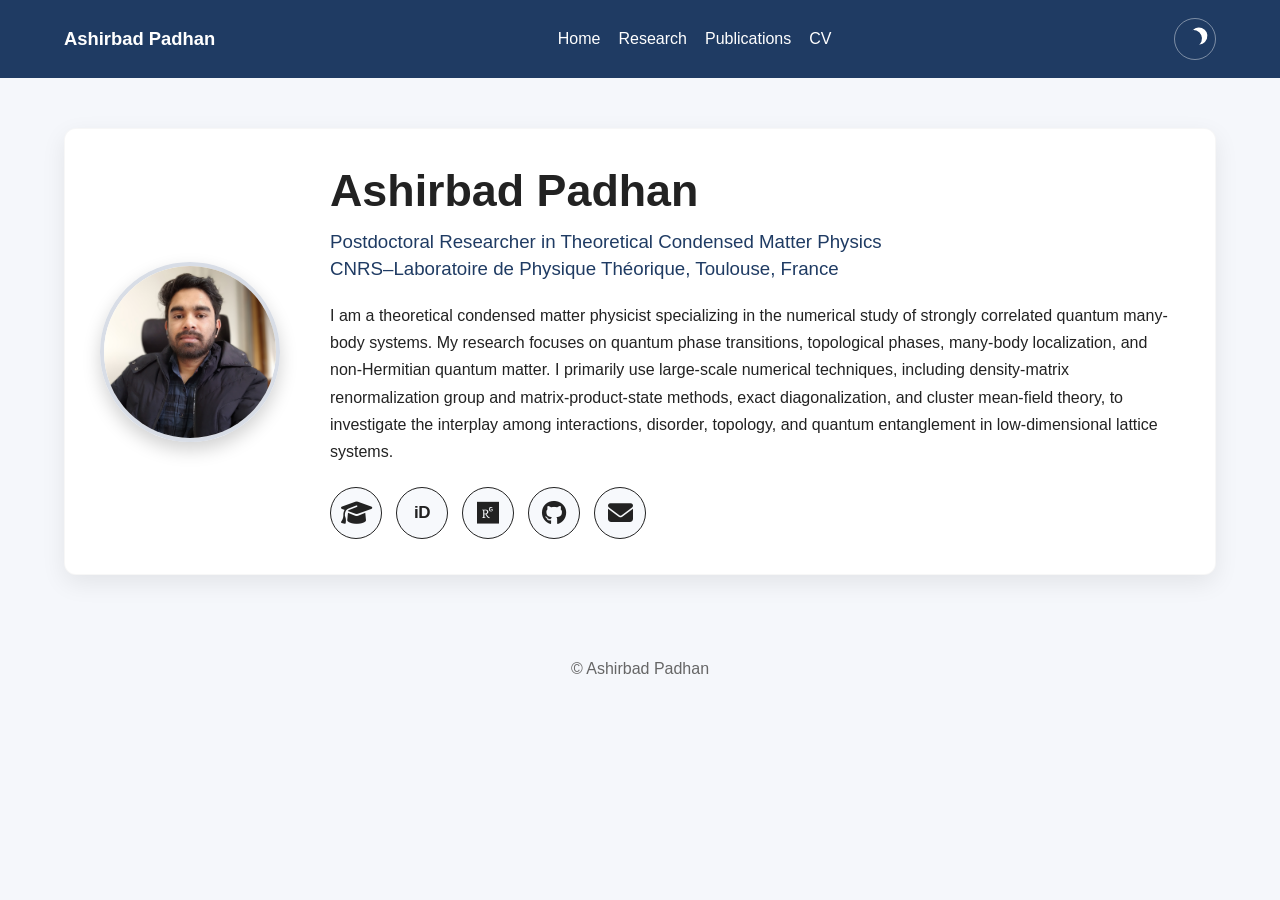
==== commit 62fe9dc6: "Refine research description in index.html Removed redundant phrases and improved clarity in the rese" ====
--- a/index.html
+++ b/index.html
@@ -109,13 +109,11 @@
                     I am a theoretical condensed matter physicist specializing in
                     the numerical study of strongly correlated quantum many-body
                     systems. My research focuses on quantum phase transitions,
-                    topological phases, many-body localization, quasiperiodic
-                    systems, and non-Hermitian quantum matter. I primarily use
+                    topological phases, many-body localization, and non-Hermitian quantum matter. I primarily use
                     large-scale numerical techniques, including density-matrix
                     renormalization group and matrix-product-state methods, exact
                     diagonalization, and cluster mean-field theory, to investigate
-                    the interplay among interactions, disorder, topology,
-                    localization, and quantum entanglement in low-dimensional
+                    the interplay among interactions, disorder, topology, and quantum entanglement in low-dimensional
                     lattice systems.
                 </p>
 
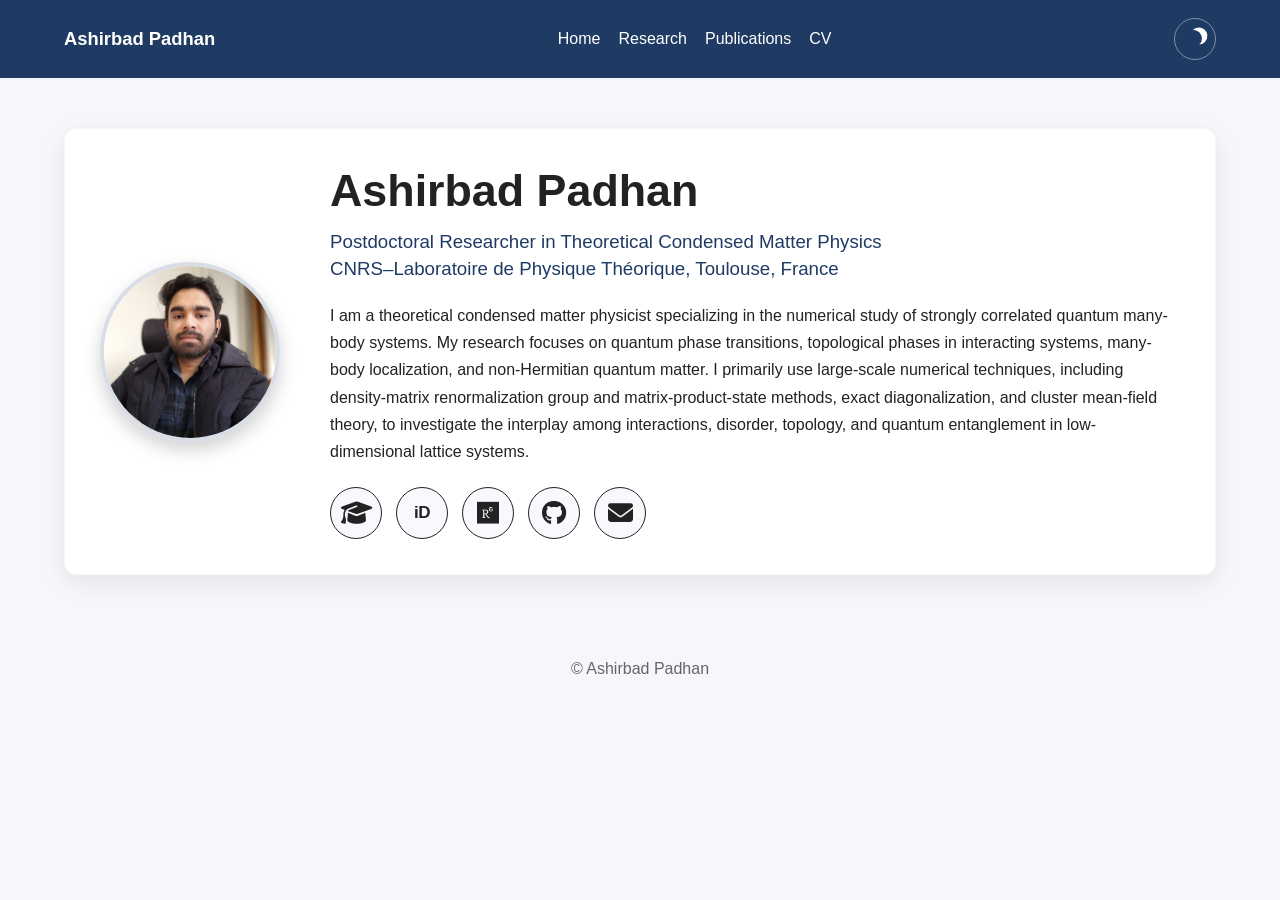
==== commit d03343d3: "Update index.html" ====
--- a/index.html
+++ b/index.html
@@ -109,7 +109,7 @@
                     I am a theoretical condensed matter physicist specializing in
                     the numerical study of strongly correlated quantum many-body
                     systems. My research focuses on quantum phase transitions,
-                    topological phases, many-body localization, and non-Hermitian quantum matter. I primarily use
+                    topological phases in interacting systems, many-body localization, and non-Hermitian quantum matter. I primarily use
                     large-scale numerical techniques, including density-matrix
                     renormalization group and matrix-product-state methods, exact
                     diagonalization, and cluster mean-field theory, to investigate
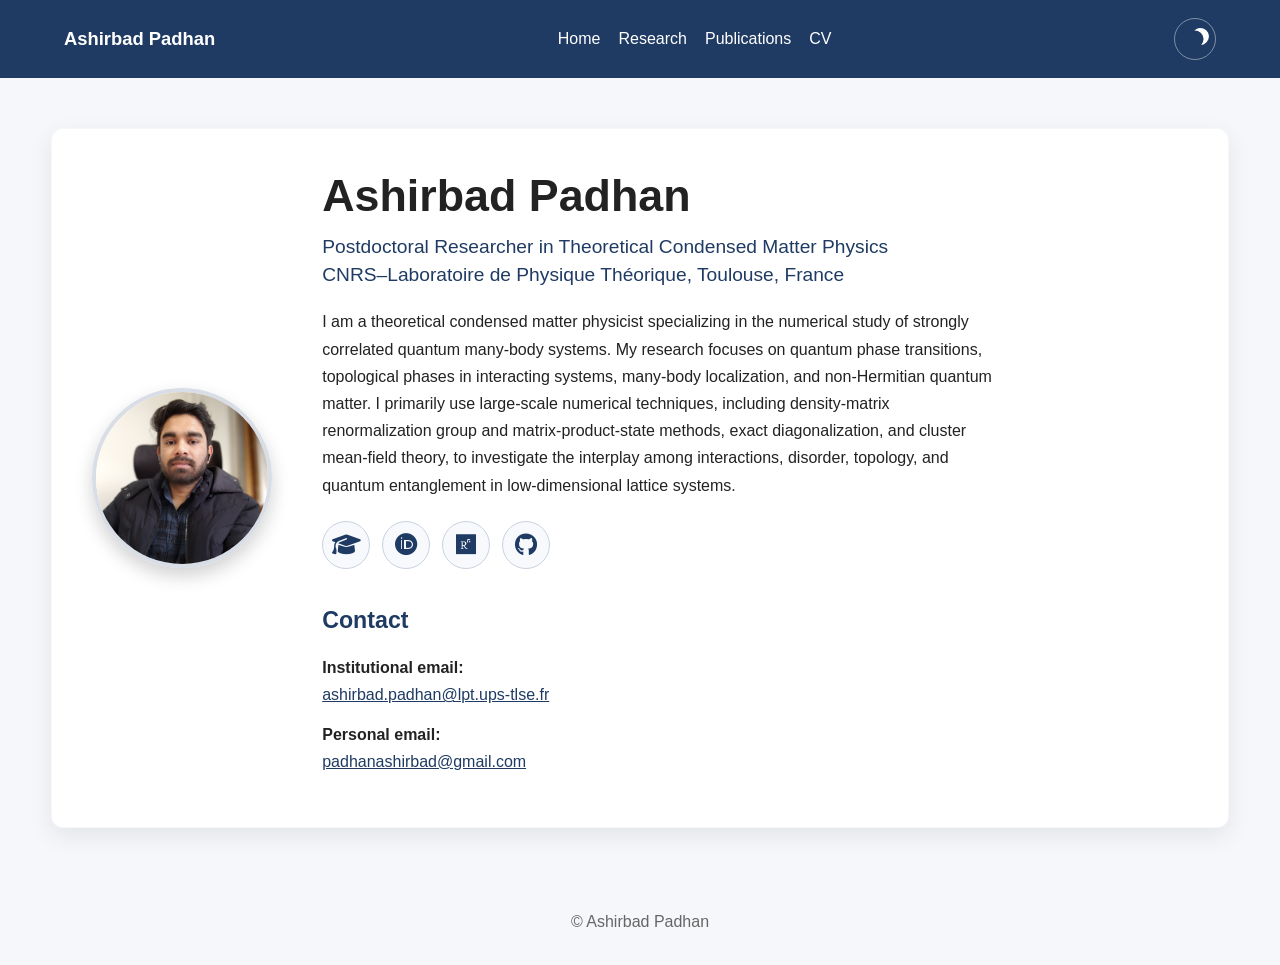
==== commit 3ad46655: "Update index.html" ====
--- a/index.html
+++ b/index.html
@@ -2,77 +2,28 @@
 <html lang="en">
 
 <head>
-
     <meta charset="utf-8">
     <meta name="viewport" content="width=device-width, initial-scale=1">
 
     <title>Ashirbad Padhan | Home</title>
 
+    <script>
+        if (localStorage.getItem("theme") === "dark") {
+            document.documentElement.classList.add("dark");
+        }
+    </script>
+
     <!-- Font Awesome -->
     <link rel="stylesheet"
           href="https://cdnjs.cloudflare.com/ajax/libs/font-awesome/6.7.2/css/all.min.css">
 
-   <script>
-    if (localStorage.getItem("theme") === "dark") {
-        document.documentElement.classList.add("dark");
-    }
-</script>
-
-<link rel="stylesheet" href="/assets/css/style.css">
-<script defer src="/assets/js/main.js"></script>
-
-    <style>
-        .social-links {
-            display: flex;
-            flex-wrap: wrap;
-            gap: 14px;
-            margin-top: 22px;
-        }
-
-        .social-links a,
-        .social-links a:visited {
-            display: inline-flex;
-            align-items: center;
-            justify-content: center;
-            width: 52px;
-            height: 52px;
-            border: 1px solid currentColor;
-            border-radius: 50%;
-            color: inherit;
-            text-decoration: none;
-            font-size: 25px;
-            transition:
-                transform 0.2s ease,
-                background-color 0.2s ease,
-                box-shadow 0.2s ease;
-        }
-
-        .social-links a:hover,
-        .social-links a:focus-visible {
-            transform: translateY(-3px);
-            background-color: rgba(127, 127, 127, 0.12);
-            box-shadow: 0 5px 14px rgba(0, 0, 0, 0.16);
-            outline: none;
-        }
-
-        .social-links a:active {
-            transform: translateY(0);
-        }
-
-        .orcid-icon {
-            font-family: Arial, sans-serif;
-            font-size: 17px;
-            font-weight: 700;
-            letter-spacing: -0.5px;
-        }
-    </style>
-
+    <link rel="stylesheet" href="/assets/css/style.css">
+    <script defer src="/assets/js/main.js"></script>
 </head>
 
 <body>
 
 <header>
-
     <div><b>Ashirbad Padhan</b></div>
 
     <nav>
@@ -83,8 +34,12 @@
         <a href="/cv/">CV</a>
     </nav>
 
-    <button id="theme" aria-label="Toggle dark mode">🌓</button>
-
+    <button id="theme"
+            type="button"
+            aria-label="Toggle dark mode"
+            title="Toggle dark mode">
+        🌓
+    </button>
 </header>
 
 <main>
@@ -93,7 +48,7 @@
 
         <div class="hero">
 
-            <img src="assets/img/photo.jpg"
+            <img src="/assets/img/photo.jpg"
                  alt="Portrait of Ashirbad Padhan">
 
             <div>
@@ -109,15 +64,14 @@
                     I am a theoretical condensed matter physicist specializing in
                     the numerical study of strongly correlated quantum many-body
                     systems. My research focuses on quantum phase transitions,
-                    topological phases in interacting systems, many-body localization, and non-Hermitian quantum matter. I primarily use
-                    large-scale numerical techniques, including density-matrix
-                    renormalization group and matrix-product-state methods, exact
-                    diagonalization, and cluster mean-field theory, to investigate
-                    the interplay among interactions, disorder, topology, and quantum entanglement in low-dimensional
-                    lattice systems.
+                    topological phases in interacting systems, many-body localization,
+                    and non-Hermitian quantum matter. I primarily use large-scale
+                    numerical techniques, including density-matrix renormalization
+                    group and matrix-product-state methods, exact diagonalization,
+                    and cluster mean-field theory, to investigate the interplay among
+                    interactions, disorder, topology, and quantum entanglement in
+                    low-dimensional lattice systems.
                 </p>
-
-                <!-- Social Links -->
 
                 <div class="social-links">
 
@@ -134,7 +88,7 @@
                        rel="noopener noreferrer"
                        title="ORCID"
                        aria-label="ORCID">
-                        <span class="orcid-icon" aria-hidden="true">iD</span>
+                        <i class="fab fa-orcid" aria-hidden="true"></i>
                     </a>
 
                     <a href="https://www.researchgate.net/profile/Ashirbad-Padhan-2"
@@ -153,11 +107,25 @@
                         <i class="fab fa-github" aria-hidden="true"></i>
                     </a>
 
-                    <a href="mailto:ashirbad.padhan@lpt.ups-tlse.fr"
-                       title="Email"
-                       aria-label="Email Ashirbad Padhan">
-                        <i class="fas fa-envelope" aria-hidden="true"></i>
-                    </a>
+                </div>
+
+                <div class="contact-info">
+
+                    <h2>Contact</h2>
+
+                    <p>
+                        <strong>Institutional email:</strong><br>
+                        <a href="mailto:ashirbad.padhan@lpt.ups-tlse.fr">
+                            ashirbad.padhan@lpt.ups-tlse.fr
+                        </a>
+                    </p>
+
+                    <p>
+                        <strong>Personal email:</strong><br>
+                        <a href="mailto:padhanashirbad@gmail.com">
+                            padhanashirbad@gmail.com
+                        </a>
+                    </p>
 
                 </div>
 
@@ -170,9 +138,7 @@
 </main>
 
 <footer>
-
     <p>© Ashirbad Padhan</p>
-
 </footer>
 
 </body>
--- a/assets/css/style.css
+++ b/assets/css/style.css
@@ -104,10 +104,15 @@
     cursor: pointer;
     font-size: 0;
     line-height: 1;
+    outline: none;
+    -webkit-tap-highlight-color: transparent;
+    appearance: none;
+    -webkit-appearance: none;
     transition:
         background 0.2s ease,
         border-color 0.2s ease,
-        transform 0.2s ease;
+        transform 0.2s ease,
+        box-shadow 0.2s ease;
 }
 
 #theme:hover {
@@ -115,13 +120,15 @@
     border-color: rgba(255, 255, 255, 0.72);
 }
 
+#theme:focus,
 #theme:focus-visible {
-    outline: 2px solid #ffffff;
-    outline-offset: 3px;
+    outline: none;
+    box-shadow: 0 0 0 3px rgba(255, 255, 255, 0.20);
 }
 
 #theme:active {
     transform: scale(0.94);
+    box-shadow: none;
 }
 
 /* Moon icon in light mode */
@@ -130,12 +137,13 @@
     position: absolute;
     width: 17px;
     height: 17px;
-    top: 11px;
-    left: 10px;
+    top: 50%;
+    left: 50%;
     border-radius: 50%;
     background: transparent;
     box-shadow: 6px 0 0 0 currentColor;
-    transform: rotate(-25deg);
+    transform: translate(-50%, -50%) rotate(-25deg);
+    transform-origin: center;
     transition:
         transform 0.25s ease,
         box-shadow 0.25s ease,
@@ -146,8 +154,8 @@
 html.dark #theme::before {
     width: 14px;
     height: 14px;
-    top: 13px;
-    left: 13px;
+    top: 50%;
+    left: 50%;
     background: currentColor;
     box-shadow:
         0 -9px 0 -6px currentColor,
@@ -158,14 +166,14 @@
         -6px -6px 0 -6px currentColor,
         6px -6px 0 -6px currentColor,
         -6px 6px 0 -6px currentColor;
-    transform: rotate(0deg);
+    transform: translate(-50%, -50%) rotate(0deg);
 }
 
 /* ================= Main ================= */
 
 main {
-    width: 90%;
-    max-width: 1200px;
+    width: 92%;
+    max-width: 1400px;
     margin: 50px auto;
 }
 
@@ -173,7 +181,7 @@
 
 .card {
     background: var(--card-bg);
-    padding: 35px;
+    padding: 40px;
     border: 1px solid rgba(0, 0, 0, 0.03);
     border-radius: 12px;
     box-shadow: var(--shadow);
@@ -188,11 +196,23 @@
 }
 
 .card h2 {
-    margin-top: 28px;
+    margin-top: 32px;
+    margin-bottom: 14px;
+    color: var(--heading-color);
+    font-size: 1.45rem;
+    transition: color 0.3s ease;
+}
+
+.card h3 {
+    color: var(--heading-color);
     margin-bottom: 12px;
-    color: var(--heading-color);
-    font-size: 1.35rem;
+    font-size: 1.2rem;
+    line-height: 1.35;
     transition: color 0.3s ease;
+}
+
+.card p {
+    max-width: 76ch;
 }
 
 .card p + p {
@@ -234,6 +254,69 @@
 
 .hero p {
     margin-bottom: 12px;
+}
+
+/* ================= Research and Methods ================= */
+
+.research-entry,
+.method-entry {
+    display: grid;
+    grid-template-columns: minmax(360px, 0.95fr) minmax(460px, 1.05fr);
+    gap: 44px;
+    align-items: center;
+    padding: 34px 0;
+    border-bottom: 1px solid var(--border-color);
+}
+
+.research-entry:last-of-type,
+.method-entry:last-of-type {
+    border-bottom: 0;
+}
+
+.research-text,
+.method-text {
+    min-width: 0;
+}
+
+.research-text p,
+.method-text p {
+    max-width: none;
+}
+
+.research-figure {
+    width: 100%;
+    max-width: 620px;
+    margin: 0 auto;
+}
+
+.research-figure img {
+    display: block;
+    width: 100%;
+    height: auto;
+    aspect-ratio: 4 / 3;
+    object-fit: contain;
+    border: 1px solid var(--border-color);
+    border-radius: 12px;
+    background: #ffffff;
+    padding: 10px;
+    box-shadow: 0 6px 18px rgba(0, 0, 0, 0.08);
+    transition:
+        background 0.3s ease,
+        border-color 0.3s ease,
+        box-shadow 0.3s ease;
+}
+
+.research-figure img:hover {
+    box-shadow: 0 10px 26px rgba(0, 0, 0, 0.13);
+}
+
+.research-figure figcaption {
+    margin-top: 10px;
+    color: var(--muted-text);
+    font-size: 0.9rem;
+    line-height: 1.5;
+    text-align: center;
+    transition: color 0.3s ease;
 }
 
 /* ================= Social Links ================= */
@@ -258,6 +341,8 @@
     color: var(--icon-color);
     text-decoration: none;
     font-size: 23px;
+    outline: none;
+    -webkit-tap-highlight-color: transparent;
     transition:
         transform 0.2s ease,
         background 0.2s ease,
@@ -266,21 +351,23 @@
         box-shadow 0.2s ease;
 }
 
-.social-links a:hover,
-.social-links a:focus-visible {
+.social-links a:hover {
     transform: translateY(-2px);
     background: var(--icon-hover-bg);
     border-color: var(--icon-color);
     box-shadow: 0 5px 13px rgba(0, 0, 0, 0.12);
 }
 
+.social-links a:focus,
 .social-links a:focus-visible {
-    outline: 2px solid var(--icon-color);
-    outline-offset: 3px;
+    outline: none;
+    border-color: var(--icon-color);
+    box-shadow: 0 0 0 3px rgba(31, 59, 99, 0.15);
 }
 
 .social-links a:active {
     transform: translateY(0);
+    box-shadow: none;
 }
 
 .social-links i,
@@ -352,14 +439,36 @@
     box-shadow: 0 8px 20px rgba(0, 0, 0, 0.42);
 }
 
+html.dark .research-figure img {
+    background: #f7f7f7;
+    border-color: #4d5560;
+    box-shadow: 0 8px 22px rgba(0, 0, 0, 0.35);
+}
+
+html.dark .social-links a:focus,
+html.dark .social-links a:focus-visible {
+    box-shadow: 0 0 0 3px rgba(217, 228, 242, 0.14);
+}
+
 /* ================= Tablet ================= */
 
-@media (max-width: 900px) {
-
+@media (max-width: 1100px) {
     main {
         width: 94%;
     }
 
+    .research-entry,
+    .method-entry {
+        grid-template-columns: minmax(300px, 0.9fr) minmax(390px, 1.1fr);
+        gap: 30px;
+    }
+
+    .research-figure {
+        max-width: 540px;
+    }
+}
+
+@media (max-width: 900px) {
     .hero {
         gap: 30px;
     }
@@ -368,12 +477,26 @@
         width: 160px;
         height: 160px;
     }
+
+    .research-entry,
+    .method-entry {
+        grid-template-columns: 1fr;
+        gap: 24px;
+        align-items: start;
+    }
+
+    .research-figure {
+        max-width: 680px;
+    }
+
+    .research-figure figcaption {
+        font-size: 0.88rem;
+    }
 }
 
 /* ================= Mobile ================= */
 
 @media (max-width: 768px) {
-
     header {
         flex-direction: column;
         gap: 14px;
@@ -395,17 +518,10 @@
         height: 38px;
     }
 
-    #theme::before {
-        top: 9px;
-        left: 8px;
-    }
-
-    html.dark #theme::before {
-        top: 11px;
-        left: 11px;
-    }
+    /* Icon stays centered automatically through 50% positioning */
 
     main {
+        width: 95%;
         margin: 32px auto;
     }
 
@@ -428,10 +544,54 @@
     }
 
     .card {
-        padding: 25px;
+        padding: 26px;
+    }
+
+    .research-entry,
+    .method-entry {
+        grid-template-columns: 1fr;
+        gap: 20px;
+        padding: 28px 0;
+    }
+
+    .research-figure {
+        max-width: 100%;
+    }
+
+    .research-figure img {
+        width: 100%;
+        aspect-ratio: 4 / 3;
+        padding: 6px;
+    }
+
+    .research-figure figcaption {
+        font-size: 0.84rem;
     }
 
     .social-links {
         justify-content: center;
     }
 }
+
+/* ================= Small Mobile ================= */
+
+@media (max-width: 480px) {
+    main {
+        width: 96%;
+        margin: 24px auto;
+    }
+
+    .card {
+        padding: 20px;
+        border-radius: 10px;
+    }
+
+    .research-figure img {
+        padding: 4px;
+        border-radius: 8px;
+    }
+
+    .research-figure figcaption {
+        font-size: 0.8rem;
+    }
+}
